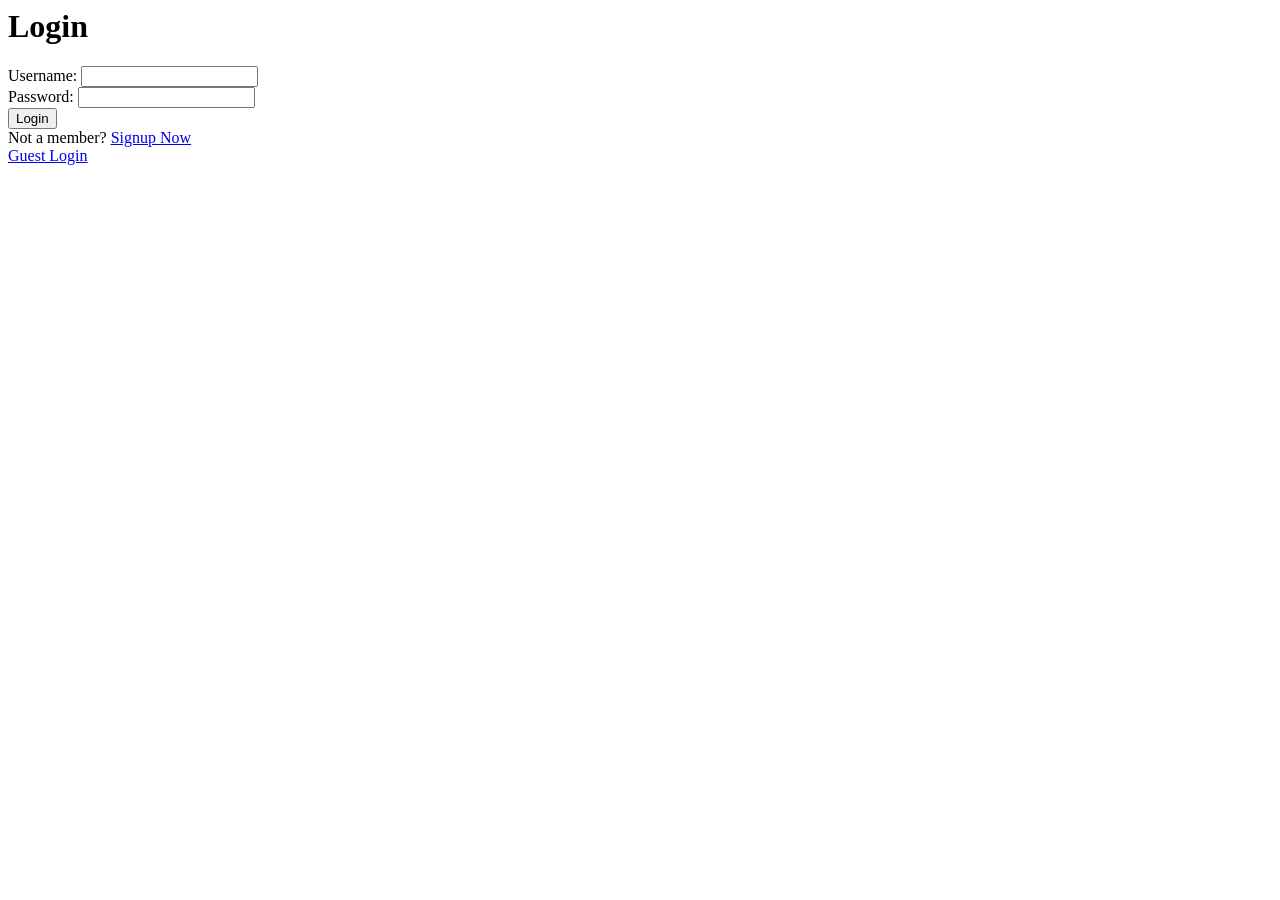
==== src/main/resources/static/home.html @ bb560000 "layoutdraft 1 completed" ====
<html>
    <head>
        <title>PetTracker</title>
    </head>
  <body>
    <h1>Login</h1>
    <form action="/login" method="POST">
      <label for="username">Username:</label>
      <input type="text" id="username" name="username" required>
      <br>
      <label for="password">Password:</label>
      <input type="password" id="password" name="password" required>
      <br>
      <button class="btn" type="login">Login</button>
      <br>
      <label>Not a member?</label>
      <a href="https://www.google.com">Signup Now</a>
      <!-- Guest Login for easier testing-->
      <br>
      <a href="https://www.google.com">Guest Login</a>
    </form>
  </body>
</html>
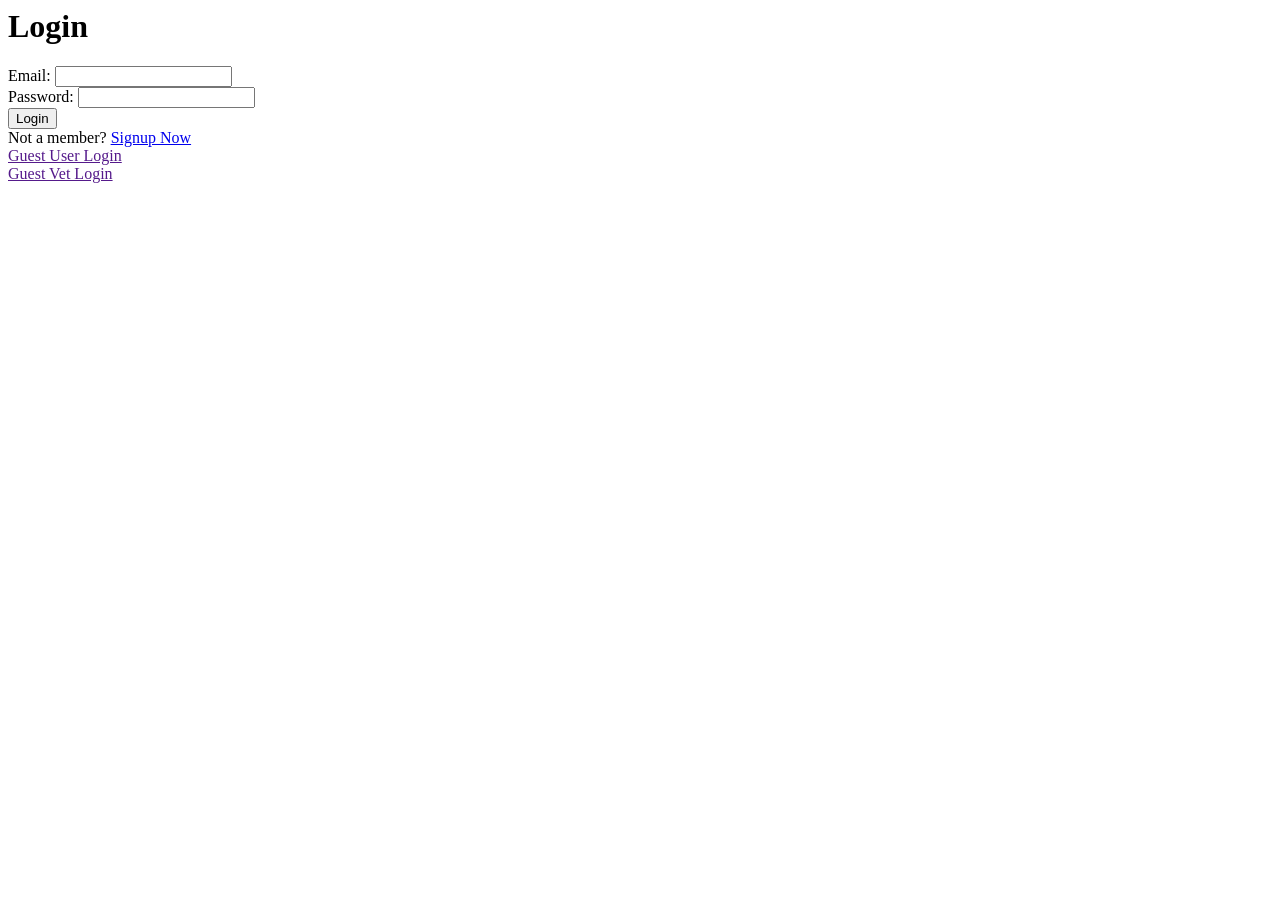
==== commit c20eaa14: "." ====
--- a/src/main/resources/static/home.html
+++ b/src/main/resources/static/home.html
@@ -5,8 +5,8 @@
   <body>
     <h1>Login</h1>
     <form action="/login" method="POST">
-      <label for="username">Username:</label>
-      <input type="text" id="username" name="username" required>
+      <label for="email">Email:</label>
+      <input type="email" id="email" name="enail" required>
       <br>
       <label for="password">Password:</label>
       <input type="password" id="password" name="password" required>
@@ -14,10 +14,12 @@
       <button class="btn" type="login">Login</button>
       <br>
       <label>Not a member?</label>
-      <a href="https://www.google.com">Signup Now</a>
+      <a href="signup.html">Signup Now</a>
       <!-- Guest Login for easier testing-->
       <br>
-      <a href="https://www.google.com">Guest Login</a>
+      <a href="">Guest User Login</a>
+      <br>
+      <a href="">Guest Vet Login</a>
     </form>
   </body>
 </html>
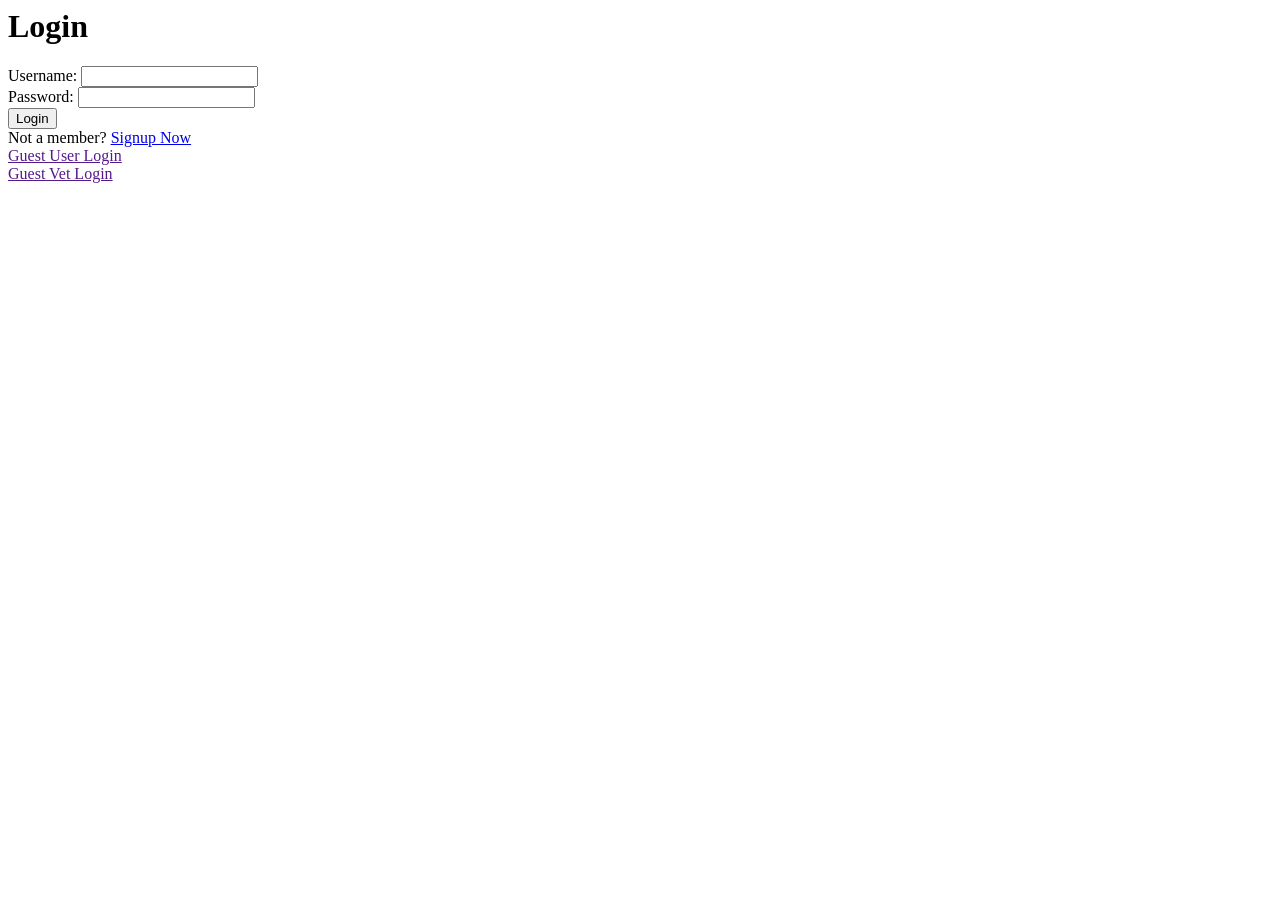
==== commit 4d8ffbe1: ".." ====
--- a/src/main/resources/static/home.html
+++ b/src/main/resources/static/home.html
@@ -1,3 +1,4 @@
+<!-- Loginpahe for both the Pet owner and the Vet-->
 <html>
     <head>
         <title>PetTracker</title>
@@ -5,14 +6,15 @@
   <body>
     <h1>Login</h1>
     <form action="/login" method="POST">
-      <label for="email">Email:</label>
-      <input type="email" id="email" name="enail" required>
+      <label for="username">Username:</label>
+      <input type="text" id="username" name="username" required>
       <br>
       <label for="password">Password:</label>
       <input type="password" id="password" name="password" required>
       <br>
       <button class="btn" type="login">Login</button>
       <br>
+      <!-- Link to redirect to Register/Signup Page-->
       <label>Not a member?</label>
       <a href="signup.html">Signup Now</a>
       <!-- Guest Login for easier testing-->
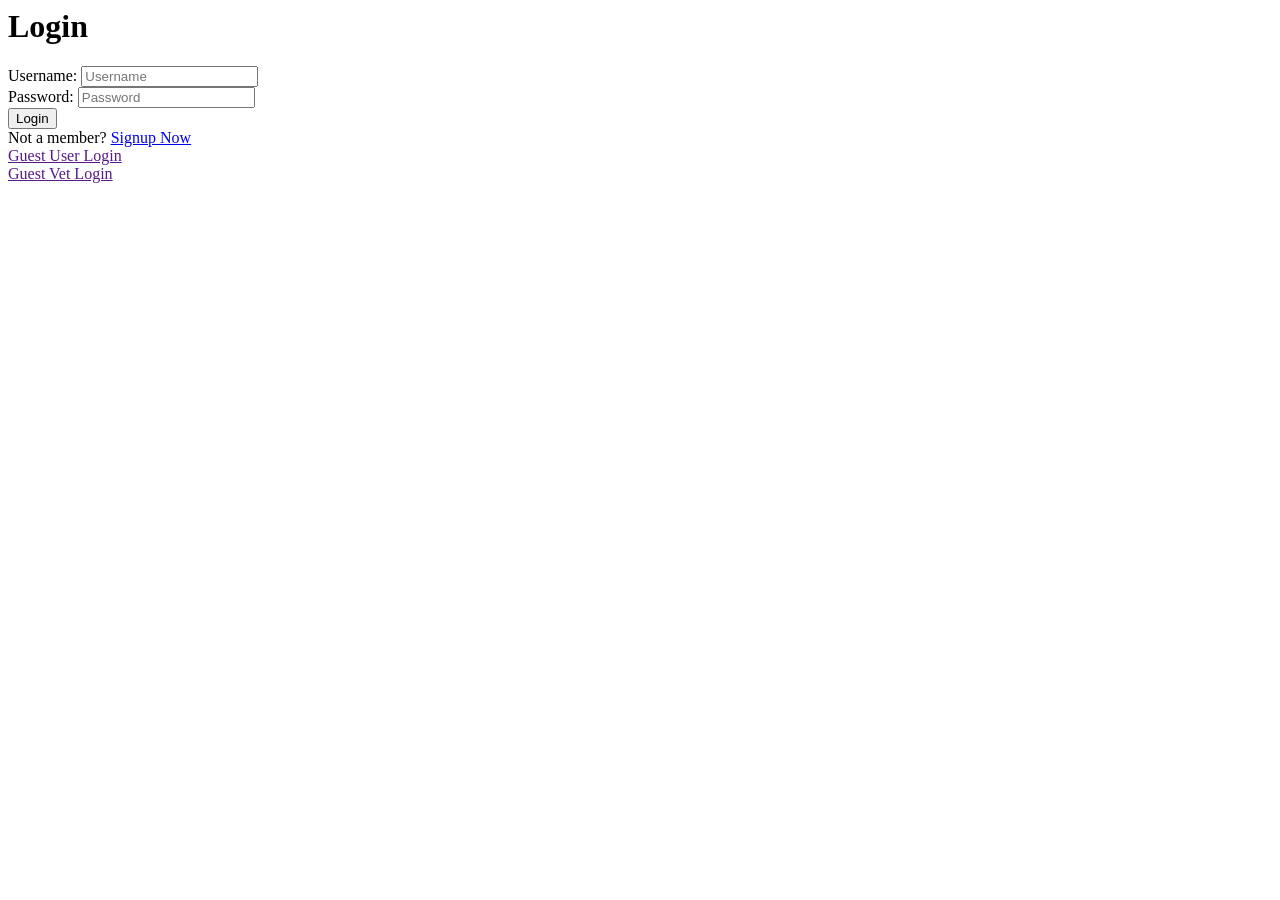
==== commit 8a786959: "." ====
--- a/src/main/resources/static/home.html
+++ b/src/main/resources/static/home.html
@@ -7,12 +7,12 @@
     <h1>Login</h1>
     <form action="/login" method="POST">
       <label for="username">Username:</label>
-      <input type="text" id="username" name="username" required>
+      <input type="text" id="username" name="username" placeholder="Username" required>
       <br>
       <label for="password">Password:</label>
-      <input type="password" id="password" name="password" required>
+      <input type="password" id="password" name="password" placeholder="Password" required>
       <br>
-      <button class="btn" type="login">Login</button>
+      <button type="login">Login</button>
       <br>
       <!-- Link to redirect to Register/Signup Page-->
       <label>Not a member?</label>
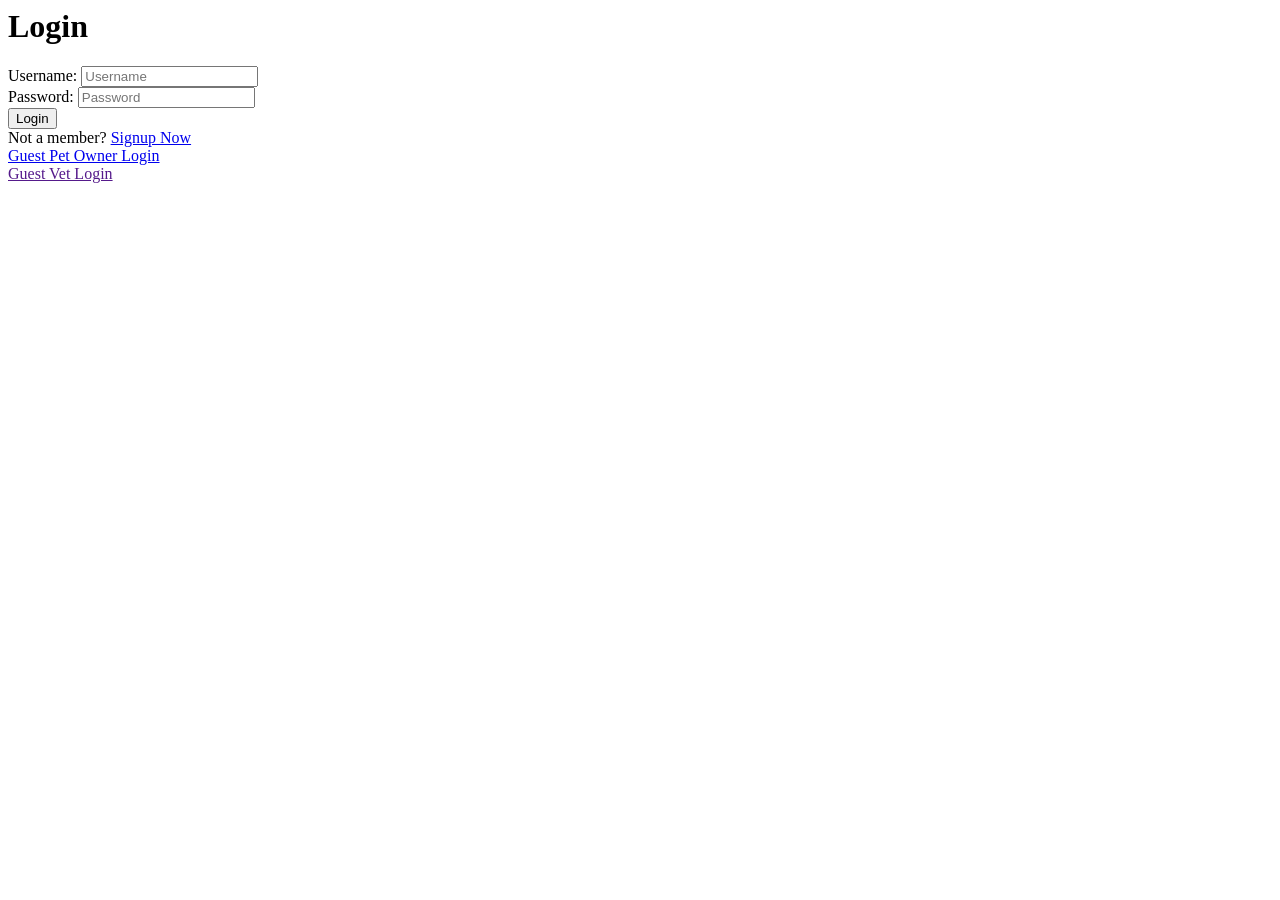
==== commit cf8fbfc5: "Pet info page updated" ====
--- a/src/main/resources/static/home.html
+++ b/src/main/resources/static/home.html
@@ -12,16 +12,16 @@
       <label for="password">Password:</label>
       <input type="password" id="password" name="password" placeholder="Password" required>
       <br>
-      <button type="login">Login</button>
+      <button type="login" class="btn btn-primary">Login</button>
       <br>
       <!-- Link to redirect to Register/Signup Page-->
       <label>Not a member?</label>
       <a href="signup.html">Signup Now</a>
       <!-- Guest Login for easier testing-->
       <br>
-      <a href="">Guest User Login</a>
+      <a href="usersPets.html" class="btn btn-primary">Guest Pet Owner Login</a>
       <br>
-      <a href="">Guest Vet Login</a>
+      <a href="" class="btn btn-primary">Guest Vet Login</a>
     </form>
   </body>
 </html>
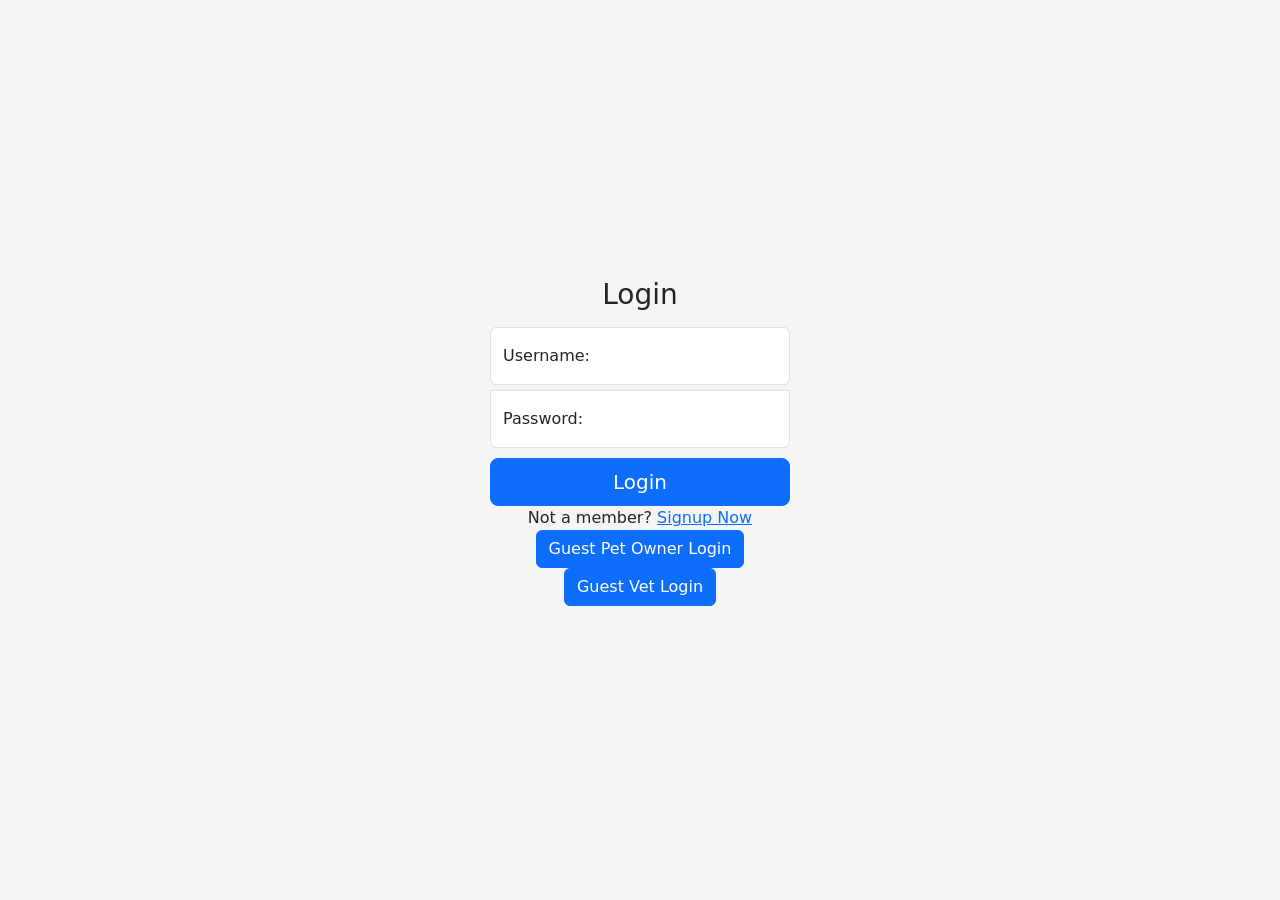
==== commit 89559ebf: "home page redesigned" ====
--- a/src/main/resources/static/home.html
+++ b/src/main/resources/static/home.html
@@ -1,27 +1,40 @@
-<!-- Loginpahe for both the Pet owner and the Vet-->
+<!-- Login for both the Pet owner and the Vet-->
 <html>
     <head>
         <title>PetTracker</title>
+        <title>Pets</title>
+        <link href="https://cdn.jsdelivr.net/npm/bootstrap@5.3.0-alpha3/dist/css/bootstrap.min.css" rel="stylesheet" integrity="sha384-KK94CHFLLe+nY2dmCWGMq91rCGa5gtU4mk92HdvYe+M/SXH301p5ILy+dN9+nJOZ" crossorigin="anonymous">
+        <script src="https://cdn.jsdelivr.net/npm/bootstrap@5.3.0-alpha3/dist/js/bootstrap.bundle.min.js" integrity="sha384-ENjdO4Dr2bkBIFxQpeoTz1HIcje39Wm4jDKdf19U8gI4ddQ3GYNS7NTKfAdVQSZe" crossorigin="anonymous"></script>
+        <link href="style.css" rel="stylesheet">
     </head>
-  <body>
-    <h1>Login</h1>
-    <form action="/login" method="POST">
-      <label for="username">Username:</label>
-      <input type="text" id="username" name="username" placeholder="Username" required>
-      <br>
-      <label for="password">Password:</label>
-      <input type="password" id="password" name="password" placeholder="Password" required>
-      <br>
-      <button type="login" class="btn btn-primary">Login</button>
-      <br>
-      <!-- Link to redirect to Register/Signup Page-->
-      <label>Not a member?</label>
-      <a href="signup.html">Signup Now</a>
-      <!-- Guest Login for easier testing-->
-      <br>
-      <a href="usersPets.html" class="btn btn-primary">Guest Pet Owner Login</a>
-      <br>
-      <a href="" class="btn btn-primary">Guest Vet Login</a>
-    </form>
+  <body class="text-center">
+    <main class="form-signin w-100 m-auto">
+      <h1 class="h3 mb-3 fw-normal">Login</h1>
+      <form action="/login" method="POST">
+
+        <div class="form-floating small-space">
+          <input type="text" class="form-control" id="username" name="username" placeholder="username" required>
+          <label for="username">Username:</label>
+        </div>
+
+        <div class="form-floating small-space">
+          <input type="password" class="form-control" id="password" name="password" placeholder="password" required>
+          <label for="password">Password:</label>
+        </div>
+
+        <button class="w-100 btn btn-lg btn-primary" type="submit">Login</button>
+ 
+        <!-- Link to redirect to Register/Signup Page-->
+        <label>Not a member?</label>
+        <a href="signup.html">Signup Now</a>
+
+        <!-- Guest Login for easier testing-->
+        <br>
+        <a href="usersPets.html" class="btn btn-primary">Guest Pet Owner Login</a>
+        <br>
+        <a href="" class="btn btn-primary">Guest Vet Login</a>
+        
+      </form>
+  </main>
   </body>
 </html>
--- a/src/main/resources/static/style.css
+++ b/src/main/resources/static/style.css
@@ -0,0 +1,122 @@
+.card-size {
+    width: 18rem;
+    height: 18rem;
+}
+
+.settings-icon {
+    width: 24px; /* set the width of the icon */
+    height: 24px; /* set the height of the icon */
+    filter: grayscale(100%) /* make the icon grayscale */
+}
+
+html,
+body {
+  height: 100%;
+}
+
+body {
+  display: flex;
+  align-items: center;
+  padding-top: 40px;
+  padding-bottom: 40px;
+  background-color: #f5f5f5;
+}
+
+.form-signin {
+  max-width: 330px;
+  padding: 15px;
+}
+
+.form-signin .form-floating:focus-within {
+  z-index: 2;
+}
+
+.form-signin input[type="email"] {
+  margin-bottom: -1px;
+  border-bottom-right-radius: 0;
+  border-bottom-left-radius: 0;
+}
+
+.form-signin input[type="password"] {
+  margin-bottom: 10px;
+  border-top-left-radius: 0;
+  border-top-right-radius: 0;
+}
+
+.bd-placeholder-img {
+    font-size: 1.125rem;
+    text-anchor: middle;
+    -webkit-user-select: none;
+    -moz-user-select: none;
+    user-select: none;
+}
+
+@media (min-width: 768px) {
+.bd-placeholder-img-lg {
+    font-size: 3.5rem;
+}
+}
+
+.b-example-divider {
+width: 100%;
+height: 3rem;
+background-color: rgba(0, 0, 0, .1);
+border: solid rgba(0, 0, 0, .15);
+border-width: 1px 0;
+box-shadow: inset 0 .5em 1.5em rgba(0, 0, 0, .1), inset 0 .125em .5em rgba(0, 0, 0, .15);
+}
+
+.b-example-vr {
+flex-shrink: 0;
+width: 1.5rem;
+height: 100vh;
+}
+
+.small-space {
+    margin-bottom: 5px;
+}
+  
+
+.bi {
+vertical-align: -.125em;
+fill: currentColor;
+}
+
+.nav-scroller {
+position: relative;
+z-index: 2;
+height: 2.75rem;
+overflow-y: hidden;
+}
+
+.nav-scroller .nav {
+display: flex;
+flex-wrap: nowrap;
+padding-bottom: 1rem;
+margin-top: -1px;
+overflow-x: auto;
+text-align: center;
+white-space: nowrap;
+-webkit-overflow-scrolling: touch;
+}
+
+.btn-bd-primary {
+--bd-violet-bg: #712cf9;
+--bd-violet-rgb: 112.520718, 44.062154, 249.437846;
+
+--bs-btn-font-weight: 600;
+--bs-btn-color: var(--bs-white);
+--bs-btn-bg: var(--bd-violet-bg);
+--bs-btn-border-color: var(--bd-violet-bg);
+--bs-btn-hover-color: var(--bs-white);
+--bs-btn-hover-bg: #6528e0;
+--bs-btn-hover-border-color: #6528e0;
+--bs-btn-focus-shadow-rgb: var(--bd-violet-rgb);
+--bs-btn-active-color: var(--bs-btn-hover-color);
+--bs-btn-active-bg: #5a23c8;
+--bs-btn-active-border-color: #5a23c8;
+}
+
+.bd-mode-toggle {
+z-index: 1500;
+}
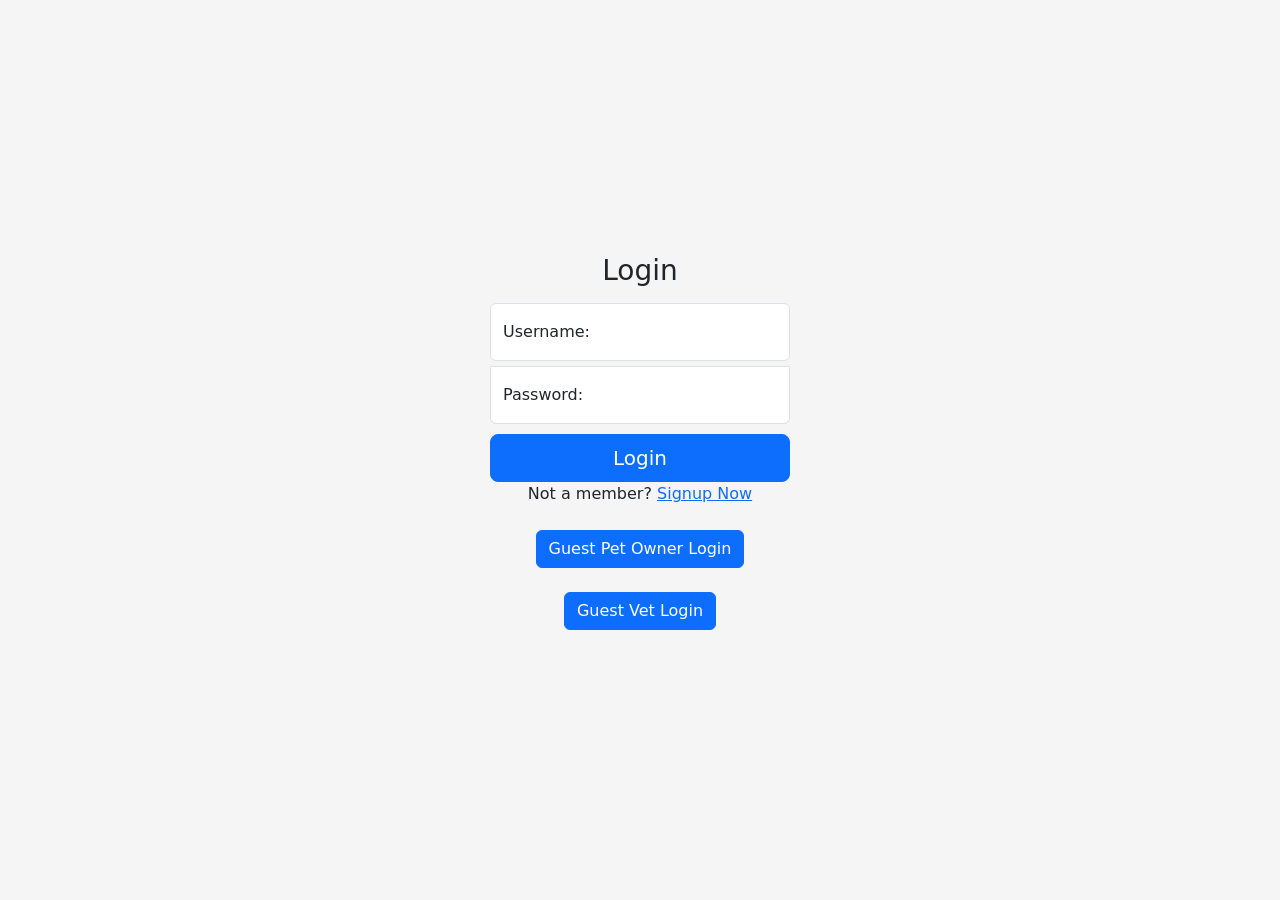
==== commit 7315b2e6: "Pet info UI completed" ====
--- a/src/main/resources/static/home.html
+++ b/src/main/resources/static/home.html
@@ -30,7 +30,9 @@
 
         <!-- Guest Login for easier testing-->
         <br>
+        <br>
         <a href="usersPets.html" class="btn btn-primary">Guest Pet Owner Login</a>
+        <br>
         <br>
         <a href="" class="btn btn-primary">Guest Vet Login</a>
         
